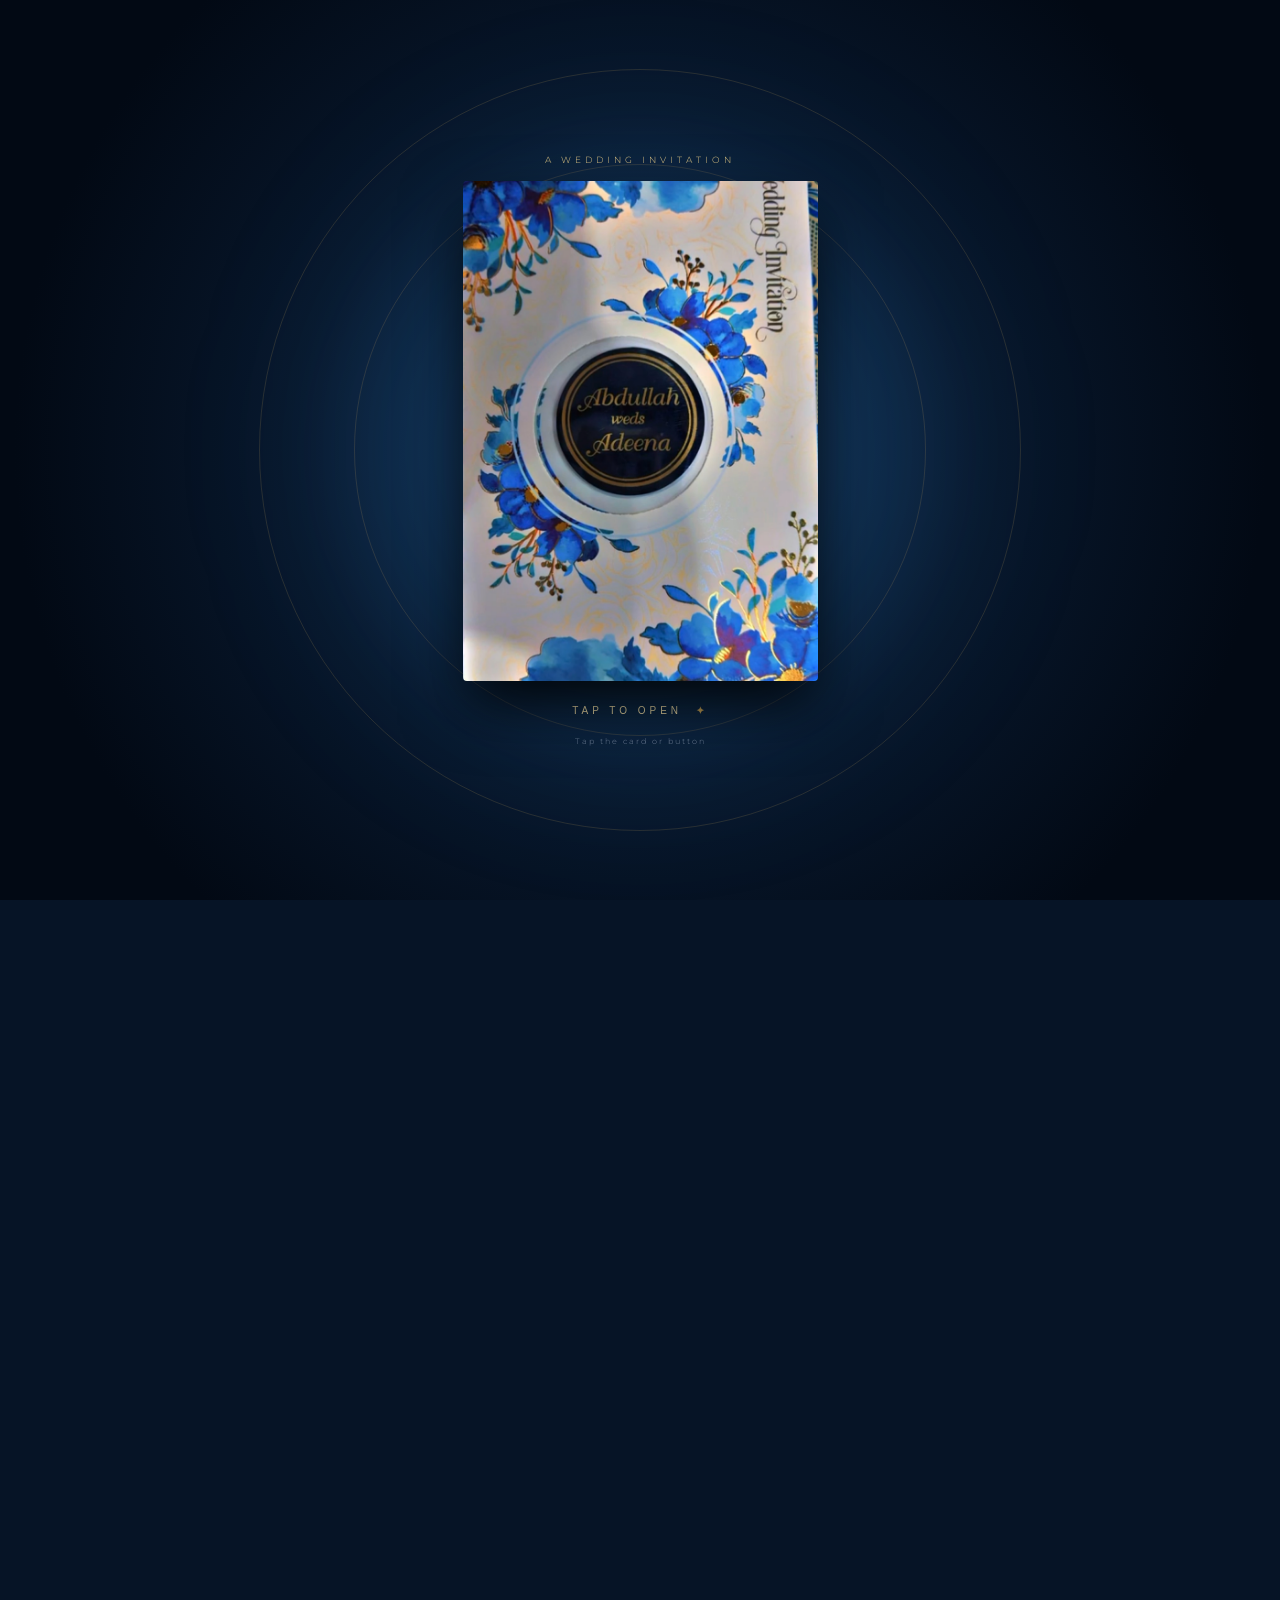
==== New folder (3)/index.html @ da6d538d "Add files via upload" ====
<!doctype html>
<html lang="en">

<head>
    <meta charset="utf-8">
    <meta name="viewport" content="width=device-width,initial-scale=1,viewport-fit=cover">
    <title>Abdullah & Adeena | Wedding Invitation</title>
    <link rel="preconnect" href="https://fonts.googleapis.com">
    <link rel="preconnect" href="https://fonts.gstatic.com" crossorigin>
    <link
        href="https://fonts.googleapis.com/css2?family=Cormorant+Garamond:wght@400;500;600;700&family=Montserrat:wght@300;400;500;600&display=swap"
        rel="stylesheet">
    <link rel="stylesheet" href="style.css">
</head>

<body>
    <div class="opening" id="opening">
        <div class="glow"></div>
        <div class="open-wrap">
            <p class="kicker">A wedding invitation</p>
            <div class="card-stage" id="card" role="button" tabindex="0" aria-label="Tap to open invitation">
                <div class="shadow"></div>
                <div class="cover"><img src="front-card.jpg" alt="Abdullah weds Adeena invitation cover"><i></i></div>
            </div>
            <button id="open">TAP TO OPEN <b>✦</b></button><small>Tap the card or button</small>
        </div>
    </div>

    <div class="site" id="site">
        <div class="floral-float floral-left" aria-hidden="true">
            <span>✿</span><span>❧</span><span>✦</span><span>❧</span></div>
        <div class="floral-float floral-right" aria-hidden="true">
            <span>✿</span><span>❧</span><span>✦</span><span>❧</span></div>
        <header class="hero" id="home">
            <div class="hero-copy reveal">
                <p class="eyebrow">Together with their families</p>
                <h1>Abdullah <em>&</em> Adeena</h1>
                <p class="sub">invite you to celebrate their new beginning</p>
                <div class="date"><span>16</span><b>OCTOBER</b><span>17</span></div>
                <a class="btn hero-btn" href="#events"><span>View Wedding Details</span><b>↓</b></a>
            </div>
            <div class="ring"></div>
        </header>
        <main>
            <section class="section story" id="story">
                <div class="star">✦</div>
                <p class="eyebrow reveal delay-1">A beautiful beginning</p>
                <h2 class="reveal delay-2">Two hearts.<br><i>One story.</i></h2>
                <p class="copy reveal delay-3">With the blessings of our families, we invite you to share in the joy,
                    laughter and love as Abdullah and Adeena begin their journey together.</p>
            </section>
            <section class="section count">
                <div class="countbox reveal delay-4">
                    <p class="eyebrow">Counting down to the celebration</p>
                    <div class="timer">
                        <div><strong id="days">00</strong><small>Days</small></div>
                        <div><strong id="hours">00</strong><small>Hours</small></div>
                        <div><strong id="minutes">00</strong><small>Minutes</small></div>
                        <div><strong id="seconds">00</strong><small>Seconds</small></div>
                    </div>
                </div>
            </section>
            <section class="section events" id="events">
                <div class="heading reveal delay-5">
                    <p class="eyebrow">Save the dates</p>
                    <h2>Celebrations</h2>
                    <p>Three moments, one unforgettable celebration.</p>
                </div>
                <div class="grid">
                    <article class="event reveal delay-6"><b>01</b>
                        <p class="eventdate">SATURDAY · 17 OCTOBER 2026</p>
                        <h3>Barat</h3>
                        <hr>
                        <p>Sehra Bandi at 06:00 PM and departure at 07:00 PM.</p><small>⌖ Tulip Marquee ·
                            Sialkot</small>
                    </article>
                    <article class="event reveal delay-7"><b>02</b>
                        <p class="eventdate">SUNDAY · 18 OCTOBER 2026</p>
                        <h3>Walima</h3>
                        <hr>
                        <p>Reception at 06:00 PM followed by dinner at 07:00 PM.</p><small>⌖ Sadiq Awan Marquee ·
                            Sialkot</small>
                    </article>
                </div>
            </section>
            <section class="section quote reveal delay-8"><span>“</span>
                <blockquote>Where there is love,<br>there is life.</blockquote><small>— A celebration of love &
                    togetherness —</small>
            </section>
            <section class="section venue" id="venue">
                <div class="heading reveal delay-9">
                    <p class="eyebrow">Come celebrate with us</p>
                    <h2>The Details</h2>
                </div>
                <div class="details">
                    <div class="detail reveal delay-10"><i>⌖</i>
                        <p class="eyebrow">Barat</p>
                        <h3>Tulip Marquee</h3>
                        <p>Aimanabad Road<br>Near Rehman Pura<br>Sialkot</p>
                    </div>
                    <div class="detail reveal delay-11"><i>◷</i>
                        <p class="eyebrow">Barat</p>
                        <h3>17 October</h3>
                        <p>Sehra Bandi · 06:00 PM<br>Departure · 07:00 PM</p>
                    </div>
                    <div class="detail reveal delay-12"><i>✦</i>
                        <p class="eyebrow">Walima</p>
                        <h3>Sadiq Awan Marquee</h3>
                        <p>Awan Chowk<br>Pasrur Road<br>Sialkot</p>
                    </div>
                </div>
            </section>
            <section class="section rsvp" id="rsvp">
                <div class="rbox reveal delay-13">
                    <p class="eyebrow">Your presence matters</p>
                    <h2>Will you join us?</h2>
                    <p>We would be delighted to celebrate these special days with you.</p><a class="btn"
                        href="#home">Back to top <span>↑</span></a>
                </div>
            </section>
        </main>
        <footer>
            <div class="logo">A <span>&</span> A</div>
            <p>With love, Abdullah & Adeena</p><small>16 · 17 · 18 October 2026</small>
        </footer>
    </div>
    <script src="script.js"></script>
</body>

</html>
---- New folder (3)/style.css ----
* {
    box-sizing: border-box;
    margin: 0;
    padding: 0
}

:root {
    --navy: #061426;
    --navy2: #0d2039;
    --blue: #237bc1;
    --gold: #c9a65a;
    --gold2: #e7cc88;
    --cream: #f5f0e5
}

html {
    scroll-behavior: smooth
}

body {
    background: var(--navy);
    color: var(--cream);
    font-family: Montserrat, Arial, sans-serif;
    font-weight: 300;
    overflow-x: hidden
}

body:before {
    content: "";
    position: fixed;
    inset: 0;
    pointer-events: none;
    z-index: 20;
    opacity: .025;
    background-image: url("data:image/svg+xml,%3Csvg xmlns='http://www.w3.org/2000/svg' width='160' height='160'%3E%3Cfilter id='n'%3E%3CfeTurbulence baseFrequency='.8' numOctaves='3'/%3E%3C/filter%3E%3Crect width='100%25' height='100%25' filter='url(%23n)'/%3E%3C/svg%3E")
}

.opening {
    position: fixed;
    inset: 0;
    z-index: 999;
    display: grid;
    place-items: center;
    background: radial-gradient(circle, #173c65 0, #08182d 43%, #020914 80%);
    overflow: hidden
}

.opening:before,
.opening:after {
    content: "";
    position: absolute;
    border: 1px solid #c9a65a2b;
    border-radius: 50%
}

.opening:before {
    width: min(92vw, 760px);
    height: min(92vw, 760px)
}

.opening:after {
    width: min(72vw, 570px);
    height: min(72vw, 570px)
}

.glow {
    position: absolute;
    width: 55vw;
    height: 55vw;
    max-width: 600px;
    max-height: 600px;
    border-radius: 50%;
    background: #237bc125;
    filter: blur(80px);
    animation: ambientGlow 5s ease-in-out infinite
}

.open-wrap {
    position: relative;
    z-index: 2;
    display: flex;
    align-items: center;
    flex-direction: column;
    text-align: center;
    gap: 12px
}

.kicker,
.eyebrow {
    font-size: 9px;
    letter-spacing: 4px;
    text-transform: uppercase;
    color: var(--gold2)
}

.card-stage {
    position: relative;
    width: min(76vw, 355px);
    height: min(108vw, 500px);
    perspective: 1800px;
    cursor: pointer;
    margin: 4px 0;
    animation: cardFloat 3.8s ease-in-out infinite
}

.shadow {
    position: absolute;
    inset: 8% 6% 2%;
    background: #000;
    filter: blur(25px);
    opacity: .7;
    transform: translateY(18px);
    animation: shadowPulse 3.8s ease-in-out infinite
}

.cover {
    position: absolute;
    inset: 0;
    transform-origin: left center;
    transform-style: preserve-3d;
    overflow: hidden;
    border-radius: 4px;
    box-shadow: 0 25px 60px #0009;
    animation: cardTilt 5.5s ease-in-out infinite
}

.cover img {
    width: 100%;
    height: 100%;
    object-fit: cover;
    display: block
}

.cover i {
    position: absolute;
    inset: 0;
    background: linear-gradient(110deg, transparent 25%, #fff5 47%, transparent 66%);
    transform: translateX(-130%);
    animation: sheen 3.8s ease-in-out infinite;
    pointer-events: none
}

.open-wrap button {
    border: 0;
    background: none;
    color: #f6e4ae;
    letter-spacing: 4px;
    font-size: 10px;
    cursor: pointer;
    padding: 8px
}

.open-wrap button b {
    color: var(--gold);
    margin-left: 7px
}

.open-wrap small {
    font-size: 8px;
    letter-spacing: 2px;
    color: #72839a
}

@keyframes ambientGlow {

    0%,
    100% {
        transform: scale(.9);
        opacity: .55
    }

    50% {
        transform: scale(1.12);
        opacity: .9
    }
}

@keyframes sheen {

    0%,
    18% {
        transform: translateX(-130%);
        opacity: 0
    }

    42% {
        opacity: 1
    }

    68%,
    100% {
        transform: translateX(130%);
        opacity: 0
    }
}

@keyframes cardFloat {

    0%,
    100% {
        transform: translateY(0) rotateZ(0deg)
    }

    25% {
        transform: translateY(-9px) rotateZ(-.7deg)
    }

    50% {
        transform: translateY(-3px) rotateZ(.7deg)
    }

    75% {
        transform: translateY(-11px) rotateZ(-.35deg)
    }
}

@keyframes cardTilt {

    0%,
    100% {
        transform: rotateY(0deg) rotateX(0deg)
    }

    25% {
        transform: rotateY(1.8deg) rotateX(-1deg)
    }

    50% {
        transform: rotateY(-1.8deg) rotateX(.8deg)
    }

    75% {
        transform: rotateY(1deg) rotateX(-.6deg)
    }
}

.opening.opened .cover {
    animation: openCard 1.3s cubic-bezier(.77, 0, .18, 1) forwards
}

.opening.opened .shadow {
    animation: shadowOut 1.3s forwards
}

.opening.fade {
    animation: fadeOut .8s ease .35s forwards
}

@keyframes openCard {
    0% {
        transform: rotateY(0) scale(1)
    }

    42% {
        transform: rotateY(-72deg) scale(1.02)
    }

    100% {
        transform: rotateY(-112deg) scale(.95);
        opacity: 0
    }
}

@keyframes shadowPulse {

    0%,
    100% {
        opacity: .62;
        transform: translateY(19px) scale(.97)
    }

    50% {
        opacity: .82;
        transform: translateY(27px) scale(.91)
    }
}

@keyframes shadowOut {
    to {
        opacity: 0;
        transform: scale(.7)
    }
}

@keyframes fadeOut {
    to {
        opacity: 0;
        visibility: hidden
    }
}

.site {
    opacity: 0;
    visibility: hidden;
    transition: opacity .9s ease
}

.site.ready {
    opacity: 1;
    visibility: visible
}

.logo {
    font-family: "Cormorant Garamond", serif;
    font-size: 28px;
    letter-spacing: 3px;
    color: #fff;
    text-decoration: none
}

.logo span {
    color: var(--gold);
    font-size: 19px
}

.hero {
    height: 100svh;
    min-height: 650px;
    position: relative;
    display: grid;
    place-items: center;
    overflow: hidden;
    background: radial-gradient(circle at 50% 45%, #173b62, #091a30 45%, #030b15 82%)
}

.ring {
    position: absolute;
    width: min(84vw, 720px);
    height: min(84vw, 720px);
    border: 1px solid #c9a65a25;
    border-radius: 50%;
    box-shadow: 0 0 0 75px #237bc108, 0 0 0 150px #c9a65a06
}

.hero-copy {
    position: relative;
    z-index: 2;
    text-align: center;
    padding: 60px 18px
}

.hero-copy h1,
h2,
h3,
blockquote {
    font-family: "Cormorant Garamond", serif;
    font-weight: 500
}

.hero-copy h1 {
    font-size: clamp(65px, 10vw, 145px);
    line-height: .82;
    letter-spacing: -3px
}

.hero-copy h1 em {
    color: var(--gold2);
    font-style: normal;
    font-size: .55em
}

.sub {
    font-family: "Cormorant Garamond", serif;
    font-size: 20px;
    letter-spacing: 3px;
    color: #b9c6d5;
    margin-top: 25px
}

.date {
    display: flex;
    align-items: center;
    justify-content: center;
    gap: 27px;
    margin: 40px 0 35px
}

.date span {
    font: 500 54px "Cormorant Garamond";
    color: var(--gold2)
}

.date b {
    font-size: 10px;
    letter-spacing: 5px;
    font-weight: 400;
    color: #a2afbd;
    padding: 12px 20px;
    border-left: 1px solid #50637a;
    border-right: 1px solid #50637a
}

.btn {
    display: inline-flex;
    gap: 18px;
    align-items: center;
    justify-content: center;
    background: linear-gradient(135deg, #f2dc9b, #c9a65a);
    color: #071527;
    text-decoration: none;
    padding: 17px 25px;
    font-size: 9px;
    letter-spacing: 2px;
    text-transform: uppercase;
    transition: .35s;
    box-shadow: 0 10px 35px #c9a65a30;
    border: 1px solid #f4df9b80;
    position: relative;
    overflow: hidden
}

.btn:before {
    content: "";
    position: absolute;
    inset: 0;
    background: linear-gradient(100deg, transparent, #fff8, transparent);
    transform: translateX(-120%);
    animation: buttonSheen 3.4s ease-in-out infinite
}

.btn span,
.btn b {
    position: relative;
    z-index: 1
}

.btn b {
    font-size: 14px;
    font-weight: 400
}

.btn:hover {
    transform: translateY(-4px) scale(1.02);
    background: #fff;
    box-shadow: 0 15px 45px #c9a65a45
}

@keyframes buttonSheen {

    0%,
    45% {
        transform: translateX(-120%)
    }

    70%,
    100% {
        transform: translateX(120%)
    }
}

.section {
    padding: 120px 7%
}

.story {
    text-align: center;
    max-width: 900px;
    margin: auto
}

.star {
    color: var(--gold);
    font-size: 18px;
    margin-bottom: 25px
}

.story h2,
.heading h2,
.rbox h2 {
    font-size: clamp(46px, 6vw, 72px);
    line-height: .92
}

.story h2 i {
    color: var(--gold2);
    font-weight: 400
}

.copy {
    max-width: 620px;
    margin: 27px auto 0;
    color: #99a7b8;
    line-height: 1.9;
    font-size: 13px
}

.count {
    padding-top: 0
}

.countbox {
    max-width: 900px;
    margin: auto;
    text-align: center;
    padding: 50px 20px;
    border: 1px solid #c9a65a2b;
    background: linear-gradient(135deg, #173b622e, #07142688)
}

.timer {
    max-width: 680px;
    margin: 34px auto 0;
    display: grid;
    grid-template-columns: repeat(4, 1fr)
}

.timer>div {
    border-right: 1px solid #c9a65a2b
}

.timer>div:last-child {
    border: 0
}

.timer strong {
    display: block;
    font: 500 56px "Cormorant Garamond";
    color: #f1d993
}

.timer small {
    font-size: 7px;
    text-transform: uppercase;
    letter-spacing: 2px;
    color: #75849a
}

.events {
    background: linear-gradient(#081426, #0a1930)
}

.heading {
    text-align: center;
    margin-bottom: 60px
}

.heading>p:last-child {
    color: #7f8da0;
    font-size: 12px;
    margin-top: 15px
}

.grid {
    max-width: 900px;
    margin: auto;
    display: grid;
    grid-template-columns: repeat(2, 1fr);
    gap: 22px
}

.event {
    position: relative;
    min-height: 375px;
    padding: 42px 32px;
    border: 1px solid #c9a65a25;
    background: #ffffff05;
    transition: .35s
}

.event:hover {
    transform: translateY(-7px);
    border-color: #c9a65a80
}

.event>b {
    position: absolute;
    right: 22px;
    top: 18px;
    color: #586a80;
    font: 24px "Cormorant Garamond"
}

.eventdate {
    font-size: 8px;
    letter-spacing: 2px;
    color: var(--gold2);
    margin-top: 33px
}

.event h3 {
    font-size: 49px;
    margin-top: 15px
}

.event hr {
    border: 0;
    height: 1px;
    width: 42px;
    background: var(--gold);
    margin: 20px 0
}

.event>p:not(.eventdate) {
    font-size: 11px;
    line-height: 1.8;
    color: #8695a7
}

.event>small {
    display: block;
    margin-top: 28px;
    font-size: 9px;
    letter-spacing: 1px;
    color: #c5cdd7
}

.quote {
    text-align: center;
    background: radial-gradient(circle, #173858, #071426 67%)
}

.quote>span {
    font: 75px Georgia;
    color: var(--gold)
}

blockquote {
    font-size: clamp(38px, 5vw, 58px);
    margin: 10px 0 18px
}

.quote>small {
    font-size: 8px;
    letter-spacing: 3px;
    text-transform: uppercase;
    color: #7e8c9f
}

.details {
    max-width: 1050px;
    margin: auto;
    display: grid;
    grid-template-columns: repeat(3, 1fr);
    border-top: 1px solid #c9a65a2b;
    border-bottom: 1px solid #c9a65a2b
}

.detail {
    text-align: center;
    padding: 57px 20px;
    border-right: 1px solid #c9a65a2b
}

.detail:last-child {
    border: 0
}

.detail>i {
    display: block;
    color: var(--gold2);
    font-style: normal;
    font-size: 24px;
    margin-bottom: 20px
}

.detail h3 {
    font-size: 29px;
    margin-bottom: 12px
}

.detail>p:last-child {
    font-size: 10px;
    line-height: 1.8;
    color: #7e8d9f
}

.rsvp {
    text-align: center
}

.rbox {
    max-width: 700px;
    margin: auto;
    text-align: center;
    padding: 70px 25px;
    border: 1px solid #c9a65a4d;
    background: radial-gradient(circle, #173858, #071426 72%)
}

.rbox h2 {
    margin: 17px 0
}

.rbox>p:not(.eyebrow) {
    font-size: 12px;
    color: #8c9aaa;
    margin-bottom: 30px
}

footer {
    text-align: center;
    border-top: 1px solid #ffffff12;
    padding: 45px 20px;
    color: #718096
}

footer p {
    font: 17px "Cormorant Garamond";
    margin: 8px 0
}

footer small {
    font-size: 8px;
    letter-spacing: 2px
}

.reveal {
    opacity: 0;
    transform: translateY(25px);
    transition: .8s ease
}

.reveal.visible {
    opacity: 1;
    transform: none
}

@media(max-width:760px) {
    .hero-copy h1 {
        font-size: clamp(55px, 17vw, 90px)
    }

    .sub {
        font-size: 16px
    }

    .date {
        gap: 14px;
        margin: 30px 0
    }

    .date span {
        font-size: 43px
    }

    .date b {
        font-size: 8px;
        letter-spacing: 3px;
        padding: 10px 13px
    }

    .section {
        padding: 88px 6%
    }

    .story h2,
    .heading h2,
    .rbox h2 {
        font-size: 47px
    }

    .copy {
        font-size: 12px
    }

    .countbox {
        padding: 42px 8px
    }

    .timer strong {
        font-size: 38px
    }

    .timer small {
        font-size: 6px;
        letter-spacing: 1px
    }

    .grid {
        grid-template-columns: 1fr
    }

    .event {
        min-height: 330px;
        padding: 37px 27px
    }

    .event h3 {
        font-size: 45px
    }

    .details {
        grid-template-columns: 1fr
    }

    .detail {
        border-right: 0;
        border-bottom: 1px solid #c9a65a2b;
        padding: 45px 18px
    }

    .detail:last-child {
        border: 0
    }

    .quote {
        padding: 105px 20px
    }

    blockquote {
        font-size: 40px
    }

    .card-stage {
        width: min(80vw, 340px);
        height: min(112vw, 475px)
    }
}

@media(prefers-reduced-motion:reduce) {
    html {
        scroll-behavior: auto
    }

    .reveal {
        transition: none
    }

    .cover i,
    .card-stage,
    .cover,
    .shadow,
    .glow,
    .btn:before {
        animation: none
    }

    .opening.opened .cover {
        animation: none;
        opacity: 0
    }
}

/* --- Premium motion layer --- */
.site {
    position: relative;
    isolation: isolate
}

.site:after {
    content: "";
    position: fixed;
    inset: 0;
    pointer-events: none;
    z-index: 18;
    background: radial-gradient(circle at 50% 40%, transparent 45%, #02091422 100%)
}

.floral-float {
    position: fixed;
    z-index: 3;
    top: 0;
    bottom: 0;
    width: 100px;
    pointer-events: none;
    color: #2582c7;
    opacity: .22;
    filter: drop-shadow(0 0 8px #2582c722)
}

.floral-left {
    left: 0
}

.floral-right {
    right: 0;
    transform: scaleX(-1)
}

.floral-float span {
    position: absolute;
    display: block;
    font-family: Georgia, serif;
    animation: flowerDrift 8s ease-in-out infinite
}

.floral-float span:nth-child(1) {
    font-size: 42px;
    top: 14%;
    left: 16%;
    animation-delay: -1s
}

.floral-float span:nth-child(2) {
    font-size: 55px;
    top: 31%;
    left: 35%;
    animation-delay: -4s
}

.floral-float span:nth-child(3) {
    font-size: 17px;
    top: 56%;
    left: 15%;
    animation-delay: -2s;
    color: var(--gold2)
}

.floral-float span:nth-child(4) {
    font-size: 45px;
    top: 77%;
    left: 37%;
    animation-delay: -6s
}

@keyframes flowerDrift {

    0%,
    100% {
        transform: translate3d(0, 0, 0) rotate(-7deg);
        opacity: .16
    }

    50% {
        transform: translate3d(9px, -18px, 0) rotate(8deg);
        opacity: .38
    }
}

.hero:after {
    content: "✿";
    position: absolute;
    right: 9%;
    bottom: 12%;
    font-size: 95px;
    color: #2582c71b;
    animation: flowerBreath 6s ease-in-out infinite
}

.hero:before {
    content: "❧";
    position: absolute;
    left: 8%;
    top: 21%;
    font-size: 100px;
    color: #2582c71b;
    transform: rotate(-25deg);
    animation: flowerBreath 7s ease-in-out infinite reverse
}

@keyframes flowerBreath {

    0%,
    100% {
        transform: translateY(0) rotate(-10deg) scale(.95);
        opacity: .35
    }

    50% {
        transform: translateY(-14px) rotate(8deg) scale(1.08);
        opacity: .8
    }
}

.reveal {
    opacity: 0;
    transform: translate3d(0, 45px, 0) scale(.985);
    filter: blur(5px);
    transition: opacity 1s cubic-bezier(.16, 1, .3, 1), transform 1s cubic-bezier(.16, 1, .3, 1), filter 1s cubic-bezier(.16, 1, .3, 1)
}

.reveal.visible {
    opacity: 1;
    transform: translate3d(0, 0, 0) scale(1);
    filter: blur(0)
}

.delay-1 {
    transition-delay: .04s
}

.delay-2 {
    transition-delay: .10s
}

.delay-3 {
    transition-delay: .16s
}

.delay-4 {
    transition-delay: .22s
}

.delay-5 {
    transition-delay: .28s
}

.delay-6 {
    transition-delay: .34s
}

.delay-7 {
    transition-delay: .40s
}

.delay-8 {
    transition-delay: .46s
}

.delay-9 {
    transition-delay: .52s
}

.delay-10 {
    transition-delay: .58s
}

.delay-11 {
    transition-delay: .64s
}

.delay-12 {
    transition-delay: .70s
}

.delay-13 {
    transition-delay: .76s
}

.delay-14 {
    transition-delay: .82s
}

.hero-copy {
    animation: heroEnter 1.5s cubic-bezier(.16, 1, .3, 1) both
}

@keyframes heroEnter {
    from {
        opacity: 0;
        transform: translateY(25px);
        filter: blur(8px)
    }

    to {
        opacity: 1;
        transform: none;
        filter: blur(0)
    }
}

.hero-btn {
    min-width: 225px;
    min-height: 53px;
    border-radius: 2px;
    font-weight: 600;
    letter-spacing: 2.5px;
    background: linear-gradient(135deg, #f7e7ae 0%, #d7b96c 45%, #b88c3f 100%);
    box-shadow: 0 0 0 1px #f9e8af88 inset, 0 10px 35px #c9a65a55, 0 0 30px #c9a65a20
}

.hero-btn:after {
    content: "";
    position: absolute;
    inset: 2px;
    border: 1px solid #fff5;
    border-radius: 1px;
    pointer-events: none
}

.hero-btn:hover {
    box-shadow: 0 0 0 1px #fff inset, 0 15px 45px #c9a65a70, 0 0 35px #c9a65a35;
    transform: translateY(-5px) scale(1.025)
}

.hero-btn:active {
    transform: translateY(-1px) scale(.99)
}

.event,
.detail,
.countbox,
.rbox {
    will-change: transform
}

.event {
    transition: transform .65s cubic-bezier(.16, 1, .3, 1), border-color .5s ease, box-shadow .5s ease, background .5s ease
}

.event:hover {
    transform: translateY(-10px) scale(1.012);
    box-shadow: 0 20px 55px #0004, 0 0 35px #237bc112;
    background: #ffffff09
}

.event h3 {
    transition: transform .5s ease, color .5s ease
}

.event:hover h3 {
    transform: translateX(5px);
    color: #f1d993
}

.detail {
    transition: transform .65s cubic-bezier(.16, 1, .3, 1), background .5s ease, box-shadow .5s ease
}

.detail:hover {
    transform: translateY(-8px);
    background: #ffffff05;
    box-shadow: 0 18px 45px #0003
}

.detail>i {
    transition: transform .6s cubic-bezier(.16, 1, .3, 1), text-shadow .5s ease
}

.detail:hover>i {
    transform: scale(1.2) rotate(8deg);
    text-shadow: 0 0 20px #e7cc88aa
}

.countbox,
.rbox {
    transition: transform .7s cubic-bezier(.16, 1, .3, 1), box-shadow .6s ease, border-color .5s ease
}

.countbox:hover,
.rbox:hover {
    transform: translateY(-6px);
    border-color: #c9a65a66;
    box-shadow: 0 25px 65px #0004
}

.story .star {
    animation: starPulse 3s ease-in-out infinite
}

@keyframes starPulse {

    0%,
    100% {
        transform: scale(1) rotate(0);
        text-shadow: none
    }

    50% {
        transform: scale(1.25) rotate(90deg);
        text-shadow: 0 0 20px #e7cc88aa
    }
}

.section {
    position: relative;
    overflow: hidden
}

.events:before,
.venue:before,
.story:before,
.count:before,
.rsvp:before {
    content: "✦";
    position: absolute;
    color: #2582c711;
    font-size: 140px;
    animation: backgroundFloat 10s ease-in-out infinite
}

.story:before {
    right: 3%;
    top: 18%
}

.count:before {
    left: 4%;
    bottom: 8%
}

.events:before {
    right: 4%;
    top: 8%
}

.venue:before {
    left: 3%;
    top: 30%
}

.rsvp:before {
    right: 5%;
    bottom: 8%
}

@keyframes backgroundFloat {

    0%,
    100% {
        transform: translate(0, 0) rotate(0)
    }

    50% {
        transform: translate(14px, -20px) rotate(45deg)
    }
}

@media(max-width:760px) {
    .floral-float {
        width: 58px;
        opacity: .18
    }

    .floral-float span:nth-child(1) {
        font-size: 27px
    }

    .floral-float span:nth-child(2) {
        font-size: 35px
    }

    .floral-float span:nth-child(4) {
        font-size: 29px
    }

    .hero:after {
        font-size: 65px;
        right: 2%;
        bottom: 9%
    }

    .hero:before {
        font-size: 70px;
        left: 1%;
        top: 18%
    }

    .hero-btn {
        min-width: 235px;
        padding: 17px 20px
    }
}

@media(prefers-reduced-motion:reduce) {

    .floral-float span,
    .hero:after,
    .hero:before,
    .story .star,
    .events:before,
    .venue:before,
    .story:before,
    .count:before,
    .rsvp:before {
        animation: none
    }

    .reveal {
        transition: none;
        filter: none
    }

    .hero-copy {
        animation: none
    }
}
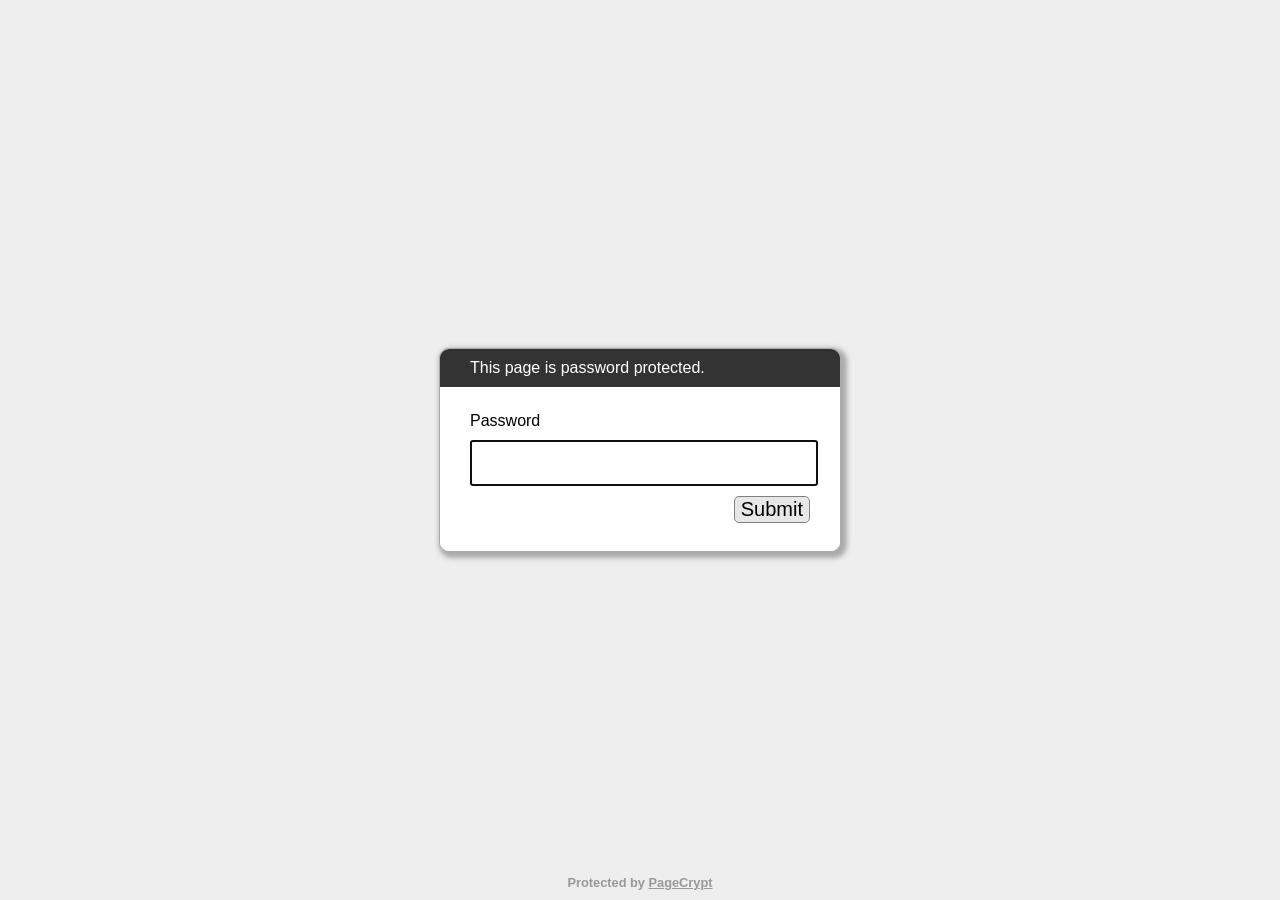
==== commit 96812c6e: "index.html" ====
--- a/New folder (3)/index.html
+++ b/New folder (3)/index.html
@@ -1,130 +1,299 @@
-<!doctype html>
+<!DOCTYPE html>
 <html lang="en">
-
-<head>
+  <head>
     <meta charset="utf-8">
-    <meta name="viewport" content="width=device-width,initial-scale=1,viewport-fit=cover">
-    <title>Abdullah & Adeena | Wedding Invitation</title>
-    <link rel="preconnect" href="https://fonts.googleapis.com">
-    <link rel="preconnect" href="https://fonts.gstatic.com" crossorigin>
-    <link
-        href="https://fonts.googleapis.com/css2?family=Cormorant+Garamond:wght@400;500;600;700&family=Montserrat:wght@300;400;500;600&display=swap"
-        rel="stylesheet">
-    <link rel="stylesheet" href="style.css">
-</head>
-
-<body>
-    <div class="opening" id="opening">
-        <div class="glow"></div>
-        <div class="open-wrap">
-            <p class="kicker">A wedding invitation</p>
-            <div class="card-stage" id="card" role="button" tabindex="0" aria-label="Tap to open invitation">
-                <div class="shadow"></div>
-                <div class="cover"><img src="front-card.jpg" alt="Abdullah weds Adeena invitation cover"><i></i></div>
+    <meta name="viewport" content="width=device-width, initial-scale=1">
+    <meta name="robots" content="noindex, nofollow">
+    <title>Password Protected Page</title>
+    <style>
+        html, body {
+            margin: 0;
+            width: 100%;
+            height: 100%;
+            font-family: Arial, Helvetica, sans-serif;
+        }
+        #dialogText {
+            color: white;
+            background-color: #333333;
+        }
+        
+        #dialogWrap {
+            position: absolute;
+            top: 0;
+            left: 0;
+            width: 100%;
+            height: 100%;
+            display: table;
+            background-color: #EEEEEE;
+        }
+        
+        #dialogWrapCell {
+            display: table-cell;
+            text-align: center;
+            vertical-align: middle;
+        }
+        
+        #mainDialog {
+            max-width: 400px;
+            margin: 5px;
+            border: solid #AAAAAA 1px;
+            border-radius: 10px;
+            box-shadow: 3px 3px 5px 3px #AAAAAA;
+            margin-left: auto;
+            margin-right: auto;
+            background-color: #FFFFFF;
+            overflow: hidden;
+            text-align: left;
+        }
+        #mainDialog > * {
+            padding: 10px 30px;
+        }
+        #passArea {
+            padding: 20px 30px;
+            background-color: white;
+        }
+        #passArea > * {
+            margin: 5px auto;
+        }
+        #pass {
+            width: 100%;
+            height: 40px;
+            font-size: 30px;
+        }
+        
+        #messageWrapper {
+            float: left;
+            vertical-align: middle;
+            line-height: 30px;
+        }
+        
+        .notifyText {
+            display: none;
+        }
+        
+        #invalidPass {
+            color: red;
+        }
+        
+        #success {
+            color: green;
+        }
+        
+        #submitPass {
+            font-size: 20px;
+            border-radius: 5px;
+            background-color: #E7E7E7;
+            border: solid gray 1px;
+            float: right;
+            cursor: pointer;
+        }
+        #contentFrame {
+            position: absolute;
+            top: 0;
+            left: 0;
+            width: 100%;
+            height: 100%;
+        }
+        #attribution {
+            position: absolute;
+            bottom: 0;
+            left: 0;
+            right: 0;
+            text-align: center;
+            padding: 10px;
+            font-weight: bold;
+            font-size: 0.8em;
+        }
+        #attribution, #attribution a {
+            color: #999;
+        }
+        .error {
+            display: none;
+            color: red;
+        }
+    </style>
+  </head>
+  <body>
+    <iframe id="contentFrame" frameBorder="0" allowfullscreen></iframe>
+    <div id="dialogWrap">
+        <div id="dialogWrapCell">
+            <div id="mainDialog">
+                <div id="dialogText">This page is password protected.</div>
+                <div id="passArea">
+                    <p id="passwordPrompt">Password</p>
+                    <input id="pass" type="password" name="pass" autofocus>
+                    <div>
+                        <span id="messageWrapper">
+                            <span id="invalidPass" class="error">Sorry, please try again.</span>
+                            <span id="trycatcherror" class="error">Sorry, something went wrong.</span>
+                            <span id="success" class="notifyText">Success!</span>
+                            &nbsp;
+                        </span>
+                        <button id="submitPass" type="button">Submit</button>
+                        <div style="clear: both;"></div>
+                    </div>
+                </div>
+                <div id="securecontext" class="error">
+                    <p>
+                        Sorry, but password protection only works over a secure connection. Please load this page via HTTPS.
+                    </p>
+                </div>
+                <div id="nocrypto" class="error">
+                    <p>
+                        Your web browser appears to be outdated. Please visit this page using a modern browser.
+                    </p>
+                </div>
             </div>
-            <button id="open">TAP TO OPEN <b>✦</b></button><small>Tap the card or button</small>
         </div>
     </div>
-
-    <div class="site" id="site">
-        <div class="floral-float floral-left" aria-hidden="true">
-            <span>✿</span><span>❧</span><span>✦</span><span>❧</span></div>
-        <div class="floral-float floral-right" aria-hidden="true">
-            <span>✿</span><span>❧</span><span>✦</span><span>❧</span></div>
-        <header class="hero" id="home">
-            <div class="hero-copy reveal">
-                <p class="eyebrow">Together with their families</p>
-                <h1>Abdullah <em>&</em> Adeena</h1>
-                <p class="sub">invite you to celebrate their new beginning</p>
-                <div class="date"><span>16</span><b>OCTOBER</b><span>17</span></div>
-                <a class="btn hero-btn" href="#events"><span>View Wedding Details</span><b>↓</b></a>
-            </div>
-            <div class="ring"></div>
-        </header>
-        <main>
-            <section class="section story" id="story">
-                <div class="star">✦</div>
-                <p class="eyebrow reveal delay-1">A beautiful beginning</p>
-                <h2 class="reveal delay-2">Two hearts.<br><i>One story.</i></h2>
-                <p class="copy reveal delay-3">With the blessings of our families, we invite you to share in the joy,
-                    laughter and love as Abdullah and Adeena begin their journey together.</p>
-            </section>
-            <section class="section count">
-                <div class="countbox reveal delay-4">
-                    <p class="eyebrow">Counting down to the celebration</p>
-                    <div class="timer">
-                        <div><strong id="days">00</strong><small>Days</small></div>
-                        <div><strong id="hours">00</strong><small>Hours</small></div>
-                        <div><strong id="minutes">00</strong><small>Minutes</small></div>
-                        <div><strong id="seconds">00</strong><small>Seconds</small></div>
-                    </div>
-                </div>
-            </section>
-            <section class="section events" id="events">
-                <div class="heading reveal delay-5">
-                    <p class="eyebrow">Save the dates</p>
-                    <h2>Celebrations</h2>
-                    <p>Three moments, one unforgettable celebration.</p>
-                </div>
-                <div class="grid">
-                    <article class="event reveal delay-6"><b>01</b>
-                        <p class="eventdate">SATURDAY · 17 OCTOBER 2026</p>
-                        <h3>Barat</h3>
-                        <hr>
-                        <p>Sehra Bandi at 06:00 PM and departure at 07:00 PM.</p><small>⌖ Tulip Marquee ·
-                            Sialkot</small>
-                    </article>
-                    <article class="event reveal delay-7"><b>02</b>
-                        <p class="eventdate">SUNDAY · 18 OCTOBER 2026</p>
-                        <h3>Walima</h3>
-                        <hr>
-                        <p>Reception at 06:00 PM followed by dinner at 07:00 PM.</p><small>⌖ Sadiq Awan Marquee ·
-                            Sialkot</small>
-                    </article>
-                </div>
-            </section>
-            <section class="section quote reveal delay-8"><span>“</span>
-                <blockquote>Where there is love,<br>there is life.</blockquote><small>— A celebration of love &
-                    togetherness —</small>
-            </section>
-            <section class="section venue" id="venue">
-                <div class="heading reveal delay-9">
-                    <p class="eyebrow">Come celebrate with us</p>
-                    <h2>The Details</h2>
-                </div>
-                <div class="details">
-                    <div class="detail reveal delay-10"><i>⌖</i>
-                        <p class="eyebrow">Barat</p>
-                        <h3>Tulip Marquee</h3>
-                        <p>Aimanabad Road<br>Near Rehman Pura<br>Sialkot</p>
-                    </div>
-                    <div class="detail reveal delay-11"><i>◷</i>
-                        <p class="eyebrow">Barat</p>
-                        <h3>17 October</h3>
-                        <p>Sehra Bandi · 06:00 PM<br>Departure · 07:00 PM</p>
-                    </div>
-                    <div class="detail reveal delay-12"><i>✦</i>
-                        <p class="eyebrow">Walima</p>
-                        <h3>Sadiq Awan Marquee</h3>
-                        <p>Awan Chowk<br>Pasrur Road<br>Sialkot</p>
-                    </div>
-                </div>
-            </section>
-            <section class="section rsvp" id="rsvp">
-                <div class="rbox reveal delay-13">
-                    <p class="eyebrow">Your presence matters</p>
-                    <h2>Will you join us?</h2>
-                    <p>We would be delighted to celebrate these special days with you.</p><a class="btn"
-                        href="#home">Back to top <span>↑</span></a>
-                </div>
-            </section>
-        </main>
-        <footer>
-            <div class="logo">A <span>&</span> A</div>
-            <p>With love, Abdullah & Adeena</p><small>16 · 17 · 18 October 2026</small>
-        </footer>
+    <div id="attribution">
+        Protected by <a href="https://pagecrypt.lupine.dev/">PageCrypt</a>
     </div>
-    <script src="script.js"></script>
-</body>
-
-</html>+    <script>
+    (function() {
+
+        var pl = "m5XaHrL1+IPrE+v1pby7NbXKwedCzkeRf9ayf8Y9OnOTshRHHLAluSgkRnur4iglX/tJn9sxgs+K1di6DIiLYmFxknid44BMPk5zStcdWMsXVZXkZssUko+unRU2EkRx9lTieCU2pV/UprlbBeOLQ3E+gIMyzmImceLfJ7V0jO+eduF3p7xNrGLF9sWQRYT1xlbV3igcdGPQ99xh8Wj8C05nwwjGucUIrbkgRfebZo93P4U4IoQAcaUC05IVlm88jDmckPkZiWgqtILFGVQRQt+Wa5vK5SnuvWNkyuN/qzXJtCk4SD0x8VXqngiT3NGPQi7x6sJnQGIspMcvNI+Ud70pI4GkGKZAktwvPp+VTzhKTDsKPZRlznar6sMHB1iBWQ9VJutjGfAcQLcui+xflZb23SH/kUyunZbxDrY5Qku3EjAQzaZyFvOGWZ6uSgbVL+fK/bsXuxsU3aRMGxJG64v9mXs3IO6UfJNjLa/RIudFYOixwcrq5bA3W3toe/gQU74n3d96wFsq/hkjSn+xN6HZ+fPhYm9JP9RUZXU4hYOI427F5QI1iaS+PhxGakjz+iDrXrVbcY/L9VR8nyo1Y8nfD3QS+kZe/TShjgmxSljrRvmStBaRD9RMaC0luX1xTarE7Qi8eEMO9BvWCJqryEXweL1r7qh0KURa4qrN0/gQfQUVu3yy7nigffAs3rTsTsQcxBelLuN53vm1lraFp4whhYx+6WhhXKt6IbcNCV3IS0O8VeIASRI9v1wojM6GnWCqPxqqe3dXXZ9SvhJokNPXHKrCQfk0wL2g8kBeFPmg2oXYxo+LsdAjE+VM1oEPZaH726CbGxryzc8D4ezQLIZ3MyEmlb5DZyBgQE2ic/lIvj3cqo7e3wkRF16jsjRanTHUoVfC6BLA+PaC7Cr28VBcCxh+/YYYv6ITVYtLUtqciscy7Y40rV4GArxzlkC29FMNHFvv6UYZ2NMiT7vvKRuTd7y0VyCC1KHgucsTJOBHbtgfBwuwLsWio4GwBM9LH8u3jhHZe8tdIyaHsK1QN644kg4VKdabYKC23t18SDSWcP7wbxiHc8MdlZjOxs/DvIhe3Iz7KoGAwC5jE4U5SunyX69nLJoFN8hrX6841T/rITggu9AlTp5rVTZpRDSlPcwNldB9qTTVTexr6JQJlfmdrhxS8ap9e5C2HJqlj2phqsTxlUzYL/jjlQWhkEO+rMZOOpAtOR/Lum9ZCVYRk1CS2kdMM7M6KIE7OLM16tMKEfx8VIuLtaKeByDVGdmwGrgy1LolQtX5nHuOmnY1ldYL1xaevbMfQVktyZDIz3rpMhanEuzbk4ZPZFTPBsxz2JuS6eubir08FP7TyQjJ3CTJ3a/F2YUKu43jRIilwlVkSktq1OqEwrCesJvjPuR++CM08X/ESSo4yPAE87FxHZqsC9urlYF5HRlx40vMYeoiWD35M3XQziPzbMRVLMeVwZEzVYZmOSvN6l/MqtyxRaUPUR65nPZNkOIJ/kAtY4UOKL+1iwhcmzoX5GtTTlSHnG/0vlo1G4ZrKopIkp+6qwEshZG5ps3vwYD0ePvz0ZhIRBg3b5J4ZcEWDBanFb+CsHASdpVggPZrTRpFh7uMIoEnYb0mjf72Gk/auUrz8NMQLudf0OupoqtmHEkmEV2ElTdPNqEJA1KDyBFC20yJiouEBq/IhB1Ar0GzVsufb7pP8jUpIox+IDTHrkJ/gyid2IqectZ/[base64]/wtsJANiXzN3acSh8dUBqfkh7z3/1TlmSSqdXVZYMrK6nOUSOQumi/d4/s2vO2wDXUG76ks0/wKShFi4hKBMCdH4YvU7BotbQqWWlKWmMMKgkJAwmQfIfFFuWClAgq/AFep61Yp46bmgNpOCQZVvO3E6PE9PoYdkI4I1m0Fjjd3Jtc7sWIsTWcCcuzyV/[base64]/QITVzs+hvxABPu+GuIitF+KkcvQbx7xFAnpLnJ7iqXfWUfhO1Y8VJOwBHsluEP7xbQ7qYEPeFKdUKkg1GcOM2/LBPhg6YO0ku/qrkyk6CKgM80Xdz6S1hKTmQ/Gd2qVkd0BybKfTTg8ocuW0/Je1VmVWSHwEOuLrtkLnO2prhNAosfoYPuCpYmpt+EHXqzL8GDM/WlMGA45/fJU3M/4uYc46MER5ygimz1VoyueS06L/nKaqmDNm1pyB0wSYnYg1XSrqJ2YHggB3JlmPnpXavUz4OlA9pXJ8rJkVYJM7ZvPMKa4+O4AqoxGOOxNxgzWaUrQyPPgi/ESn/akgiz/Pvul0QjO4zEfQ0bcD3pjqgNeJLxBIvNGvN3knpgvNYUxtQGJigJipvUd9PODYFbN+lO0xypqSb7kEnFwDp893DE6XUsP37O0rYU87sOdzR6gofssrq7cZJ0LzHuXke1uUJFbKSW2H0qzKEmya1yGrkZJFJfgQWKH92C7I8ukcll/t8yFei/Majh9DjJG/ri5bzGk8yVHc0aivkLIL/Q8nIuak9WV5UiFuY28vJIGXGyXepjX9+ifj67u30v5wlc7qKPN6isQUSB17WcJKHalTMWnki7PS3xIN7sdifNHbjsj+RuXLAQ7+54Z9d3rsFPllVNRSyD4MyAlkjwFl+pcb2NbzUzdjSw/ZpAMH3W8ShvbAFKnD7GdDt60tUSrf7Rjwi0sal1IVhCDI2UqlWG5JfpEC2TOeDk28PAkepm98tFtoIY26tmE7w9fJFMGoFgw7FxVGpGNldeUs0PFtGOEJqVNfuXbUuCJ6Bks6O28NUDapYF0ZNCxGhp6gjXXIxwzX+eQ68eaRhJonuhm6K6cUAQZRsNpZ/cJ8zePQQMCbzkzVARZOLMBooWx90sLq3pxgkWng2glWjCtRRySCAYrz9+l75BqtcoGMmwmSvuHsbHzfoJ7TkRPBiBEwpvahACaOG2Z7uPytvx2hQ5ueqeO4rvnRl57fQUXhMsHNDrH95wpNUfP13cB1R/y9nI80XJZ3+PDqN/LqmcNRcHpgtV63qJaL4S0IcnndD2nHFkJtcNDKiIvolv/[base64]/VZlT8S5VQM37ObRuvp0ofCH6jgOsy1pSZ7eFLVq9YHkb7ox366ny0tDL8rQykRxjmW7djI/NfwnwpR6nIxw8s9sCJXxr5Kh4SyU6njLnSPlsDR7G/qHBThUCV1mYzvJMsVSFBp4/[base64]/XoOpzuwz7ZeXhEz62rCgV/ExnejemTh99e/dGLtrgRvrj/GmgFhYFX8N2JyMoqyU9OjkKdMdh0Au67hAMtL6EqPFJuY3PEOvKw58Dr+4G6d8Rt3fjOvw7JIChGL7GkIXl4N/TUfn/+v8z9tyzh6US/X2XLIU7k51NdYqKk50BfDulRJdqS7J1ez26F+Va7hkb7ZNvdZnNJ3CjM64tqNR8bnsERQlluV3F82s2bPROruvtZyEJDMEfXOPR+vYd0ooG7evnCeKIvuZC40dNUr+hjFW6/[base64]/PlodFso0OOeEKmRYPCsKsBrlViUm5CS37BoDLDT/CVJuFhHD1PiOpvYFGk22UTJ4j1QnYsaCkvm4tocmXgZ7/JcxhFdiG5/LmeozkLD5faoBTg/vh137gYDvy3+gMesxqxdJK/JX+3YJwS3MG3Ca4oa9JNbJje7WpK4yF1WauYzasNUVeC1Fr1Hgiadj6+KD3etICTM6Ipt8WxgedcCMK5pcfuHYTwqFVlTMQBR1mw9BpR/YedXinHGr5mjI/ZHSVRxMhk4+A3fpePRJeprdKZwqeMovG31igjc11U9goI0IHPskfhsl5zMhZ1Q+hjqFpqgVWomiVsJhh/GVoWvlhAC7XSq4zr3pmyOxmfKYAobvNQbxzvz7yo37H2XpbaQg2PU9m4cOX0AC8/r4FehTbjVDPKRvss7CF4ygxZbOEb/i749mSe4JBWqhNaMyxdvGsEfooD33QoBtUyYBXnl/qaP917HCKCRZ/PKYspBv314FYnTHCZ1fCjHj4YIU12pJ4vLYNHzj1pK7XHD4DPLq/uUdjOs+WKXxx2h6jdTLHTO3P1obxpYn4nC2ZrsUkXIGTXSm3QbDzMJfLYFtxT0/xu+sEFCHFyzQqRnLv/QD6qXpaxIZT6diBQzEicuzUW8zStepIqYIPVs3mXLcuskFlc1KcGrpMLm9albpc24nmoqY7gXVcQ+LBG9jKh6RIq8V/4QKATSvS+JVnkj32Ln7fmp1LQ02vttX0d0OVsOqfHqcX581yd/+AsKAGBAnOxS3QkLe63Ve+DwVwZ+wGKVem0ie8mY9sO0b7/K3EXO58U3Q9QrVlXI/IPSwsYLc5AGipaGK27Oooeshb+/iExT/hu/4E6g1spJrLlu+TKwkdf/KFsH/AFtRQikYOMb2Qnro/gX3U1QZ3v/PgH3RYbk1WXsdb5Ol+U+QuJFvefMNaPerPbXi5LY8gRkkXK2BkY7AgrxDbZsylQn/jF2qXhT1sb1LE5c60/GfTef4lfpKLS7w0JBh2NEItGqDNFMQB81S86hdXIeO0aBKI60EYCQOi3qpj8q8wX+f/Rm8H3iUJVa/NVE0SzipU67hoRIB5qcR+piojQZm6LBQs+qcBRwTg6boG6mIPcdy7UUlSpiuDNqPjh28CKXYyI2dZmp5lXtdx7CBvDYAsKF/cS8DWjRMT1/2fJRTCNwVoEeMPjN7etTRyWeROXxtWE0gdiAxcJKFncC2pRs+4xzOCcdKEEEhGQe2c7MeLnwxx3X21qG6QHXPUbejSO6mtFRT428pKZNYX22MaIUZOb8lU8vu66+g0t1+XnYjIpWVA/Av9i1BVef9ioO9mURRMdv4n3Hun1aWM00umKKr+2AfVM3PuQWrCl4HdOKKJaNtjvZt3WkNYHM6mIYf4QFhBte9SYKjddM/bHIVUda0bN+Do+8bU6EEM5igxhj9W4j2tqd0FOHZPgdJtJ+uBBvEnr4EY8zY5g5d5QZPmq2hyZZbcI5dl//xL4CpHwoWtzWSCdfRP8AYt/PbXkBj3nOPWz0+uvwA96G40KKXHyP7uzQfXYx3ekx+CLpFWAnJUaQL3nkQS6jZtOQ9yYbGWYgZ2RRbmU7D+Kr6Wvj1ZHHhD8aa6c4WbPcKmLxxCRS9+97Qzm4+cjFoI2gsHbvfswod0p/gYdnSTTkPrqkyYPgr7KR5nFt28rv5vrcNN3gtZobDTuRNjsNWeIYgOI5EZRCr0BMxKvnyObckcXYGj0d736BFSi9DDY6ymRAHT8bU2Pc+BuC2tU9svn0K0U3yyGNcqDn95yjQfp4K8pLlPWzfnJobnz7sbM+DnzocbZ4Q1AN6AfU3Cz0OQYASfunFF3tWz0L97fu/NmqcIrsqnims4+Oob0RhkX09qXmwKAj9Tpty5Zi0BWHf5dLGSUhsUQQfFhV7zH1gkmlf8uAY3qPEutgOWy8i2Ai9/Oz6EqamMK2zCUW5wbyie1YWtVhBeNOfD+LqDeettU8pz6Ikg0pqksNSKv7gN8nRudSBLLK9HUVpRPr66BMiVbGom9RERkKY6NGLV8WjzbimDdxqRS3EkHQevyic+50Ry6xD2VXx/IuRGG4sthqYThLyM2Dj00dAEk/U5knBJFHsGa/wu/QhYqsUnH8+guDR0K+FWIUT6WvzV8Tn2M9Cl0N6bViHjY6n3eYrC1+VosLsGCibsLzunsrxb8eMidTAAanj1nDU88/MGi4LPjL9UGhswJTYRwnAAVayRqe2xACxeSz0mp4o6H10ngBVDaIHscLDi8lSSnumNiIVN3u73oKRragHguO5e4UBryT+BTe1sNCS40mk1qUla78Ne701hTzUjlzYYU2AEwQBdmeWGbTnEFLNm/[base64]/o1L/39GJwhCN6OW981mt4y+NMD4e3RhE7NcEGgVFTv6P2aq8oJRXFmxV6rlBzO+McRnFe90fTX9hRRlVo2m7C8ycrCQEdC4KP9LpUZSDqRw1SeFMAx37TyzPBpBQTJtumc7kWkKGCK39JdyQ3qeQOQIypyBfPO1WXcHKkX9VjAL7GLh5oe6zSiX6FiW4vq/lhq6ZGR+bRAuPuSLjtxECHNG0wDK3N5ONAEHtLmzUmNXfCAwHasw4JPyXN7XrGPM8SST9AGkVD6QqgMDvGx2bGMfSUdLpDS052l9n0+SfIadiMaouLBAmcUccbiH6PCqkGa5Tr9tKS8HQL/YxaMVlCirzR64dRQRGYBbwyA65JjZQf4w51oflHn/[base64]/2yCvIyRNwGKb/yNb8iSYJpmCdFLTfWgudpcsRs634J3e8C+QEXN3vBxrtyY5AQANN5btgEu6+sUvEHMmDsRMBNEt2yxXIue7jKDXq7LIhIvK5ACGDsjDDfQ8/+AYtWGYYv7l/bJAgNwBBDXKFdSgXc1BuRhQiljmiiAJZL8Jf7gfyn3UffzkvP7PqlArt9HaU+LOcFYYEkBLrIp6NTImd0rxRr/3nYxpiB5mxi8mPsdlqod2PE+uKE7HKCL+yyQ0XBEy+A6wwutO6g3xkdrUxVuXi1L2rHpgufcnMmgeLLiuuklKbkARhxw5g1n7HZkh1r5mwdppSxZcpzTSvflr0ENQ3q6Vd/JDc5+BgvLzQlf/bQjYL7/GgqkLPvYCKk3SAH3dS8AcpsttahHYd7JwJCiO2avJzEoLo8/gqVPlKO3b8um4uOIIYvm+7xzyaSPlBeOU4khSL85H7I0Rx6HSO9PHnGeIUvTDU7Z+8Ia3o8004UOfFAJXXZ6ym/l729H61vtkvyje0o9QonpnwYzB3j6fmMM9Zw7tV7x7RJM+0Gk8B3D16wD58zuE4+ZwG8DmRkr1WYyeViVmqMvFXnvVcgtL9dxlwxBbZLQPf3Irm/o0HnXpboVN/dakcWUJxwFYeoBO1Ill0TWpN3x/[base64]";
+        
+        var submitPass = document.getElementById('submitPass');
+        var passEl = document.getElementById('pass');
+        var invalidPassEl = document.getElementById('invalidPass');
+        var trycatcherror = document.getElementById('trycatcherror');
+        var successEl = document.getElementById('success');
+        var contentFrame = document.getElementById('contentFrame');
+        
+        // Sanity checks
+
+        if (pl === "") {
+            submitPass.disabled = true;
+            passEl.disabled = true;
+            alert("This page is meant to be used with the encryption tool. It doesn't work standalone.");
+            return;
+        }
+
+        if (!isSecureContext) {
+            document.querySelector("#passArea").style.display = "none";
+            document.querySelector("#securecontext").style.display = "block";
+            return;
+        }
+
+        if (!crypto.subtle) {
+            document.querySelector("#passArea").style.display = "none";
+            document.querySelector("#nocrypto").style.display = "block";
+            return;
+        }
+        
+        function str2ab(str) {
+            var ustr = atob(str);
+            var buf = new ArrayBuffer(ustr.length);
+            var bufView = new Uint8Array(buf);
+            for (var i=0, strLen=ustr.length; i < strLen; i++) {
+                bufView[i] = ustr.charCodeAt(i);
+            }
+            return bufView;
+        }
+
+        async function deriveKey(salt, password) {
+            const encoder = new TextEncoder()
+            const baseKey = await crypto.subtle.importKey(
+                'raw',
+                encoder.encode(password),
+                'PBKDF2',
+                false,
+                ['deriveKey'],
+            )
+            return await crypto.subtle.deriveKey(
+                { name: 'PBKDF2', salt, iterations: 100000, hash: 'SHA-256' },
+                baseKey,
+                { name: 'AES-GCM', length: 256 },
+                true,
+                ['decrypt'],
+            )
+        }
+        
+        async function doSubmit(evt) {
+            submitPass.disabled = true;
+            passEl.disabled = true;
+
+            let iv, ciphertext, key;
+            
+            try {
+                var unencodedPl = str2ab(pl);
+
+                const salt = unencodedPl.slice(0, 32)
+                iv = unencodedPl.slice(32, 32 + 16)
+                ciphertext = unencodedPl.slice(32 + 16)
+
+                key = await deriveKey(salt, passEl.value);
+            } catch (e) {
+                trycatcherror.style.display = "inline";
+                console.error(e);
+                return;
+            }
+
+            try {
+                const decryptedArray = new Uint8Array(
+                    await crypto.subtle.decrypt({ name: 'AES-GCM', iv }, key, ciphertext)
+                );
+
+                let decrypted = new TextDecoder().decode(decryptedArray);
+
+                if (decrypted === "") throw "No data returned";
+
+                const basestr = '<base href="." target="_top">';
+                const anchorfixstr = `
+                    <script>
+                        Array.from(document.links).forEach((anchor) => {
+                            const href = anchor.getAttribute("href");
+                            if (href.startsWith("#")) {
+                                anchor.addEventListener("click", function(e) {
+                                    e.preventDefault();
+                                    const targetId = this.getAttribute("href").substring(1);
+                                    const targetEl = document.getElementById(targetId);
+                                    targetEl.scrollIntoView();
+                                });
+                            }
+                        });
+                    <\/script>
+                `;
+                
+                // Set default iframe link targets to _top so all links break out of the iframe
+                if (decrypted.includes("<head>")) decrypted = decrypted.replace("<head>", "<head>" + basestr);
+                else if (decrypted.includes("<!DOCTYPE html>")) decrypted = decrypted.replace("<!DOCTYPE html>", "<!DOCTYPE html>" + basestr);
+                else decrypted = basestr + decrypted;
+
+                // Fix fragment links
+                if (decrypted.includes("</body>")) decrypted = decrypted.replace("</body>", anchorfixstr + '</body>');
+                else if (decrypted.includes("</html>")) decrypted = decrypted.replace("</html>", anchorfixstr + '</html>');
+                else decrypted = decrypted + anchorfixstr;
+                
+                contentFrame.srcdoc = decrypted;
+                
+                successEl.style.display = "inline";
+                setTimeout(function() {
+                    dialogWrap.style.display = "none";
+                }, 1000);
+            } catch (e) {
+                invalidPassEl.style.display = "inline";
+                passEl.value = "";
+                submitPass.disabled = false;
+                passEl.disabled = false;
+                console.error(e);
+                return;
+            }
+        }
+        
+        submitPass.onclick = doSubmit;
+        passEl.onkeypress = function(e){
+            if (!e) e = window.event;
+            var keyCode = e.keyCode || e.which;
+            invalidPassEl.style.display = "none";
+            if (keyCode == '13'){
+              // Enter pressed
+              doSubmit();
+              return false;
+            }
+        }
+    })();
+    </script>
+  </body>
+</html>
